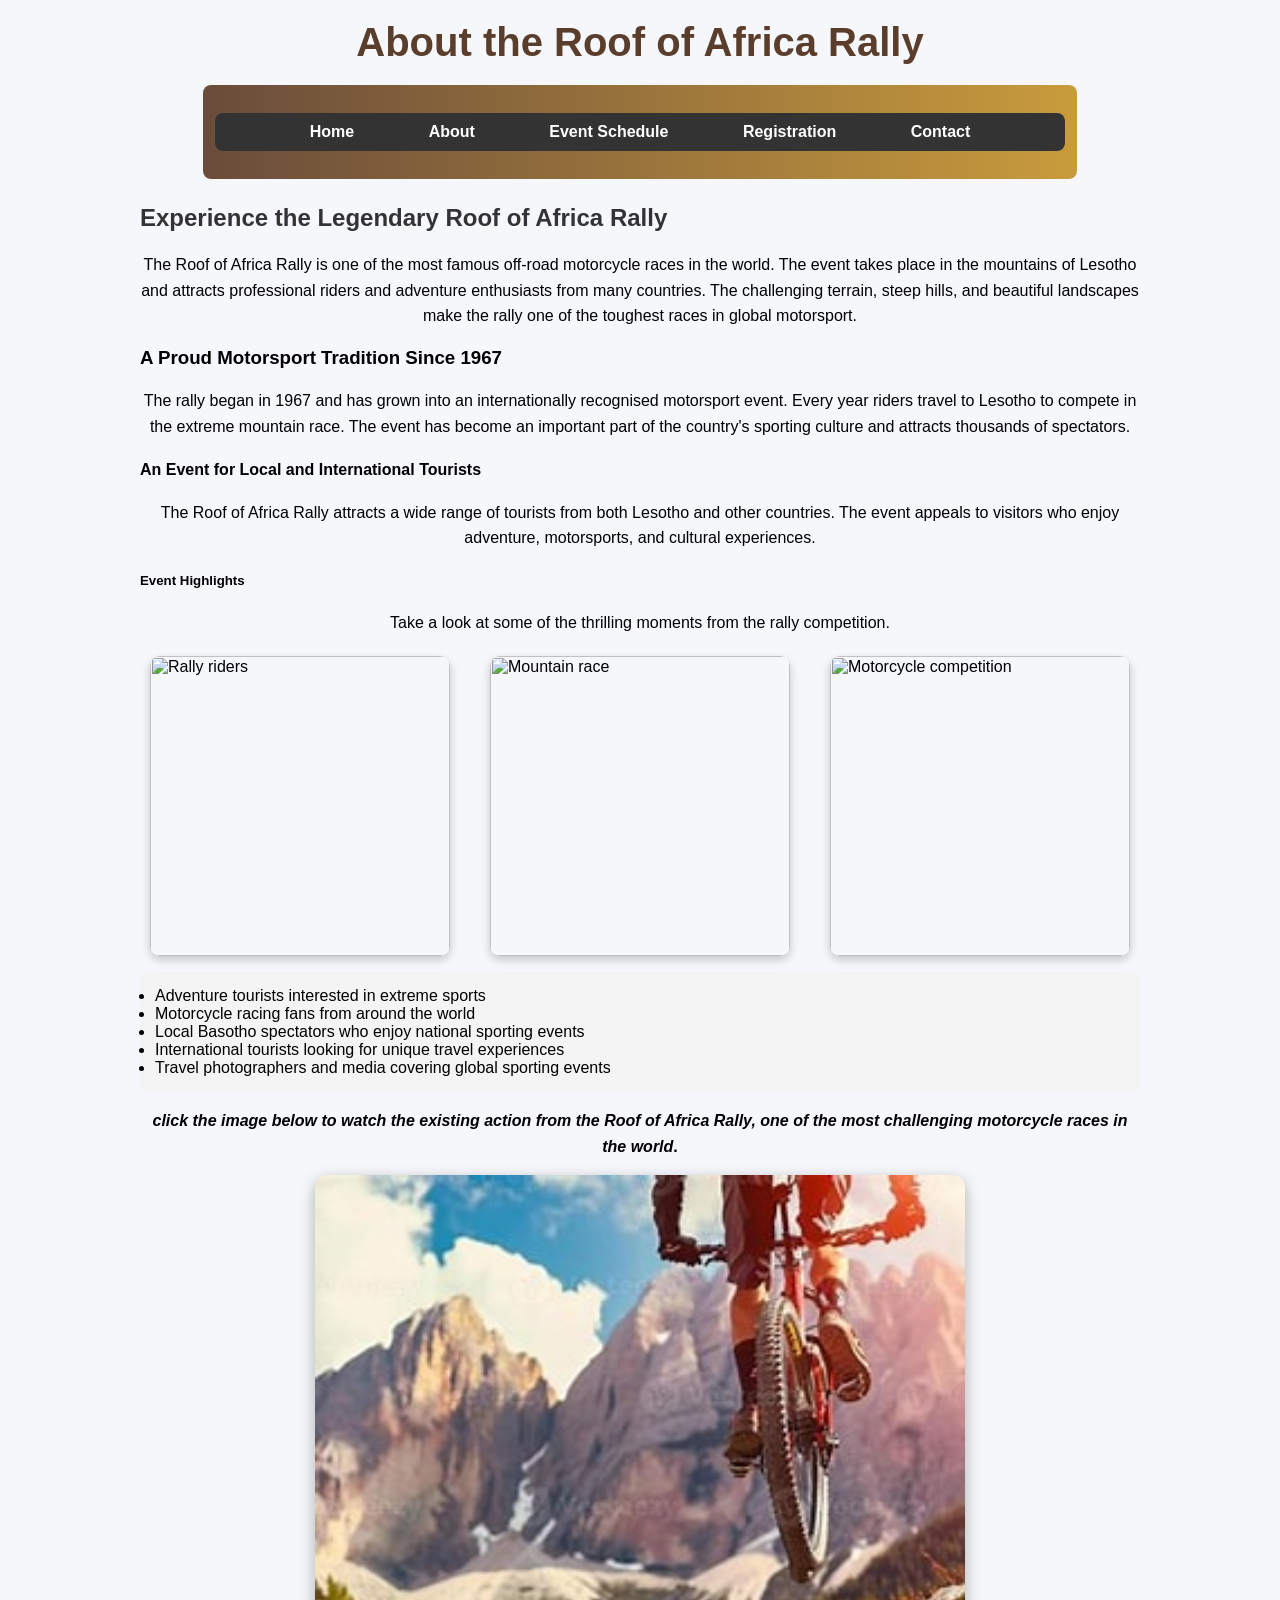
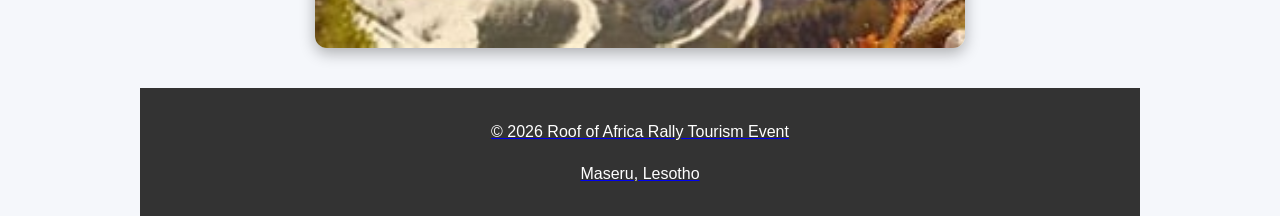
==== about.html @ 10693362 "Add files via upload" ====
<html>
<head>
<title>About the Event</title>
<h1>About the Roof of Africa Rally</h1>
<link rel="stylesheet" href="style.css">
</head>
<body>
<nav>
<ul>
<li><a href="index.html">Home</a></li>
<li><a href="about.html">About</a></li>
<li><a href="programme.html">Event Schedule</a></li>
<li><a href="tickets.html">Registration</a></li>
<li><a href="contact.html">Contact</a></li>
</ul>
</nav>

<h2>Experience the Legendary Roof of Africa Rally</h2>
<p>
The Roof of Africa Rally is one of the most famous off-road motorcycle races in the world. 
The event takes place in the mountains of Lesotho and attracts professional riders and 
adventure enthusiasts from many countries. The challenging terrain, steep hills, and 
beautiful landscapes make the rally one of the toughest races in global motorsport.
</p>
<h3>A Proud Motorsport Tradition Since 1967</h3>
<p>
The rally began in 1967 and has grown into an internationally recognised motorsport event. 
Every year riders travel to Lesotho to compete in the extreme mountain race. The event has 
become an important part of the country's sporting culture and attracts thousands of 
spectators.
</p>
<h4>An Event for Local and International Tourists</h4>
<p>
The Roof of Africa Rally attracts a wide range of tourists from both Lesotho and other
countries. The event appeals to visitors who enjoy adventure, motorsports, and cultural
experiences.
</p>
<h5>Event Highlights</h5>
<p>Take a look at some of the thrilling moments from the rally competition.</p>
<div class="gallery">
<img src="rally1.WEBP" alt="Rally riders" width="300">
<img src="rally2.WEBP" alt="Mountain race" width="300">
<img src="rally3.WEBP" alt="Motorcycle competition" width="300">
</div>
<ul>
<li>Adventure tourists interested in extreme sports</li>
<li>Motorcycle racing fans from around the world</li>
<li>Local Basotho spectators who enjoy national sporting events</li>
<li>International tourists looking for unique travel experiences</li>
<li>Travel photographers and media covering global sporting events</li>
</ul>
<p>
<b><I>click the image below to watch the existing action from the Roof of Africa Rally, one of the most challenging motorcycle  races in the world</I>.</b>
</p>
<p>
<a 
href='https://www.youtube.com/watch?v=NGDMX51AZIc&pp=0gcJCa4KAYcqIYzv'><img src="riders.jpg"width="350" height="250"
</a>
</p>
<footer>
<p>© 2026 Roof of Africa Rally Tourism Event</p>
<p>Maseru, Lesotho</p>
</footer>
</body>
</html>
---- style.css ----
/* Page styling */
body{
font-family: Arial, sans-serif;
margin:0;
padding:0;
background-color:#f4f4f4;
}

/* Navigation menu */
nav ul{
list-style:none;
background:#333;
padding:10px;
text-align:center;
}

nav ul li{
display:inline;
margin:15px;
}

nav ul li a{
color:white;
text-decoration:none;
font-weight:bold;
}

nav ul li a:hover{
color:yellow;
}

/* Headings */
h1{
text-align:center;
color:#2c3e50;
}

h2{
color:#34495e;
margin-top:20px;
}

/* Paragraphs */
p{
line-height:1.6;
}

/* Images */
img{
max-width:100%;
height:auto;
display:block;
margin:auto;
}

/* Tables */
table{
width:80%;
margin:auto;
border-collapse:collapse;
}

table, th, td{
border:1px solid #ccc;
padding:10px;
text-align:center;
}

/* Forms */
form{
width:60%;
margin:auto;
}

input, select{
width:100%;
padding:8px;
margin:5px 0;
}

/* Buttons */
input[type="submit"]{
background-color:#2c3e50;
color:white;
border:none;
padding:10px 20px;
cursor:pointer;
}

input[type="submit"]:hover{
background-color:#1a252f;
}
iframe{
width:90%;
height:450px;
display:block;
margin:30px auto;
border-radius:12px;
box-shadow:0px 4px 10px rgba(0,0,0,0.2);
}
/* Footer */
footer{
text-align:center;
padding:20px;
background:#333;
color:white;
margin-top:20px;
}
h1{
text-align:center;
color:#2c3e50;
margin-top:20px;
}
p{
margin-bottom:15px;
line-height:1.6;
}
ul{
background:#f4f4f4;
padding:15px;
border-radius:8px;
}
nav{
background:#444;
padding:10px;
text-align:center;
}

nav a{
color:white;
margin:15px;
text-decoration:none;
font-weight:bold;
}

nav a:hover{
color:yellow;
}
body{
font-family:Arial, sans-serif;
max-width:1000px;
margin:auto;
}
h2{
margin-top:25px;
color:#333;
}
footer{
background:#1e3a8a;
color:white;
text-align:center;
padding:15px;
margin-top:40px;
}
table{
width:100%;
border-collapse:collapse;
margin-top:20px;
}

.gallery{
display:flex;
justify-content:center;
gap:20px;
flex-wrap:wrap;
margin-top:20px;
}

.gallery img{
width:300px;
border-radius:10px;
box-shadow:0px 4px 10px rgba(0,0,0,0.2);
transition:transform 0.3s;
}

.gallery img:hover{
transform:scale(1.05);
}

th{
background:#1e3a8a;
color:white;
padding:10px;
}

td{
padding:10px;
text-align:center;
}

tr:nth-child(even){
background:#f2f2f2;
}
body{
font-family:Arial, sans-serif;
background:#f5f7fb;
margin:auto;
max-width:1000px;
}
nav{
background:#1e3a8a;
padding:12px;
text-align:center;
}
<h2>Event Highlights</h2>

<img src="rally1.jpg" alt="Rally riders" width="300">
<img src="rally2.jpg" alt="Mountain race" width="300">
<img src="rally3.jpg" alt="Motorcycle competition" width="300">
/* General Page Style */
body{
background:#f4f4f4;
font-family:Arial, sans-serif;
margin:0;
padding:0;
}

/* Main Title */
h1{
text-align:center;
color:#5a3d2b;
font-size:40px;
margin-top:20px;
margin-bottom:10px;
}

/* Navigation Bar */
nav{
text-align:center;
background:linear-gradient(to right,#6a4c3b,#c89b3c);
padding:12px;
border-radius:8px;
margin:20px auto;
width:85%;
}

/* Navigation Links */
nav a{
color:white;
text-decoration:none;
margin:20px;
font-weight:bold;
font-size:16px;
}

/* Hover Effect */
nav a:hover{
color:#ffd700;
}

/* Tagline Style */
.tagline{
text-align:center;
font-style:italic;
color:#666;
margin-bottom:20px;
}

/* Paragraph Centering */
p{
text-align:center;
}

/* Image Styling */
img{
display:block;
margin:auto;
width:65%;
border-radius:12px;
box-shadow:0px 5px 15px rgba(0,0,0,0.3);
}

/* Footer Style */
footer{
text-align:center;
background:#333;
color:white;
padding:15px;
margin-top:40px;
}
.social-links{
text-align:center;
margin-top:20px;
}

.social-links a{
display:inline-block;
margin:10px;
font-weight:bold;
color:#6a4c3b;
text-decoration:none;
}

.social-links a:hover{
color:#c89b3c;
}
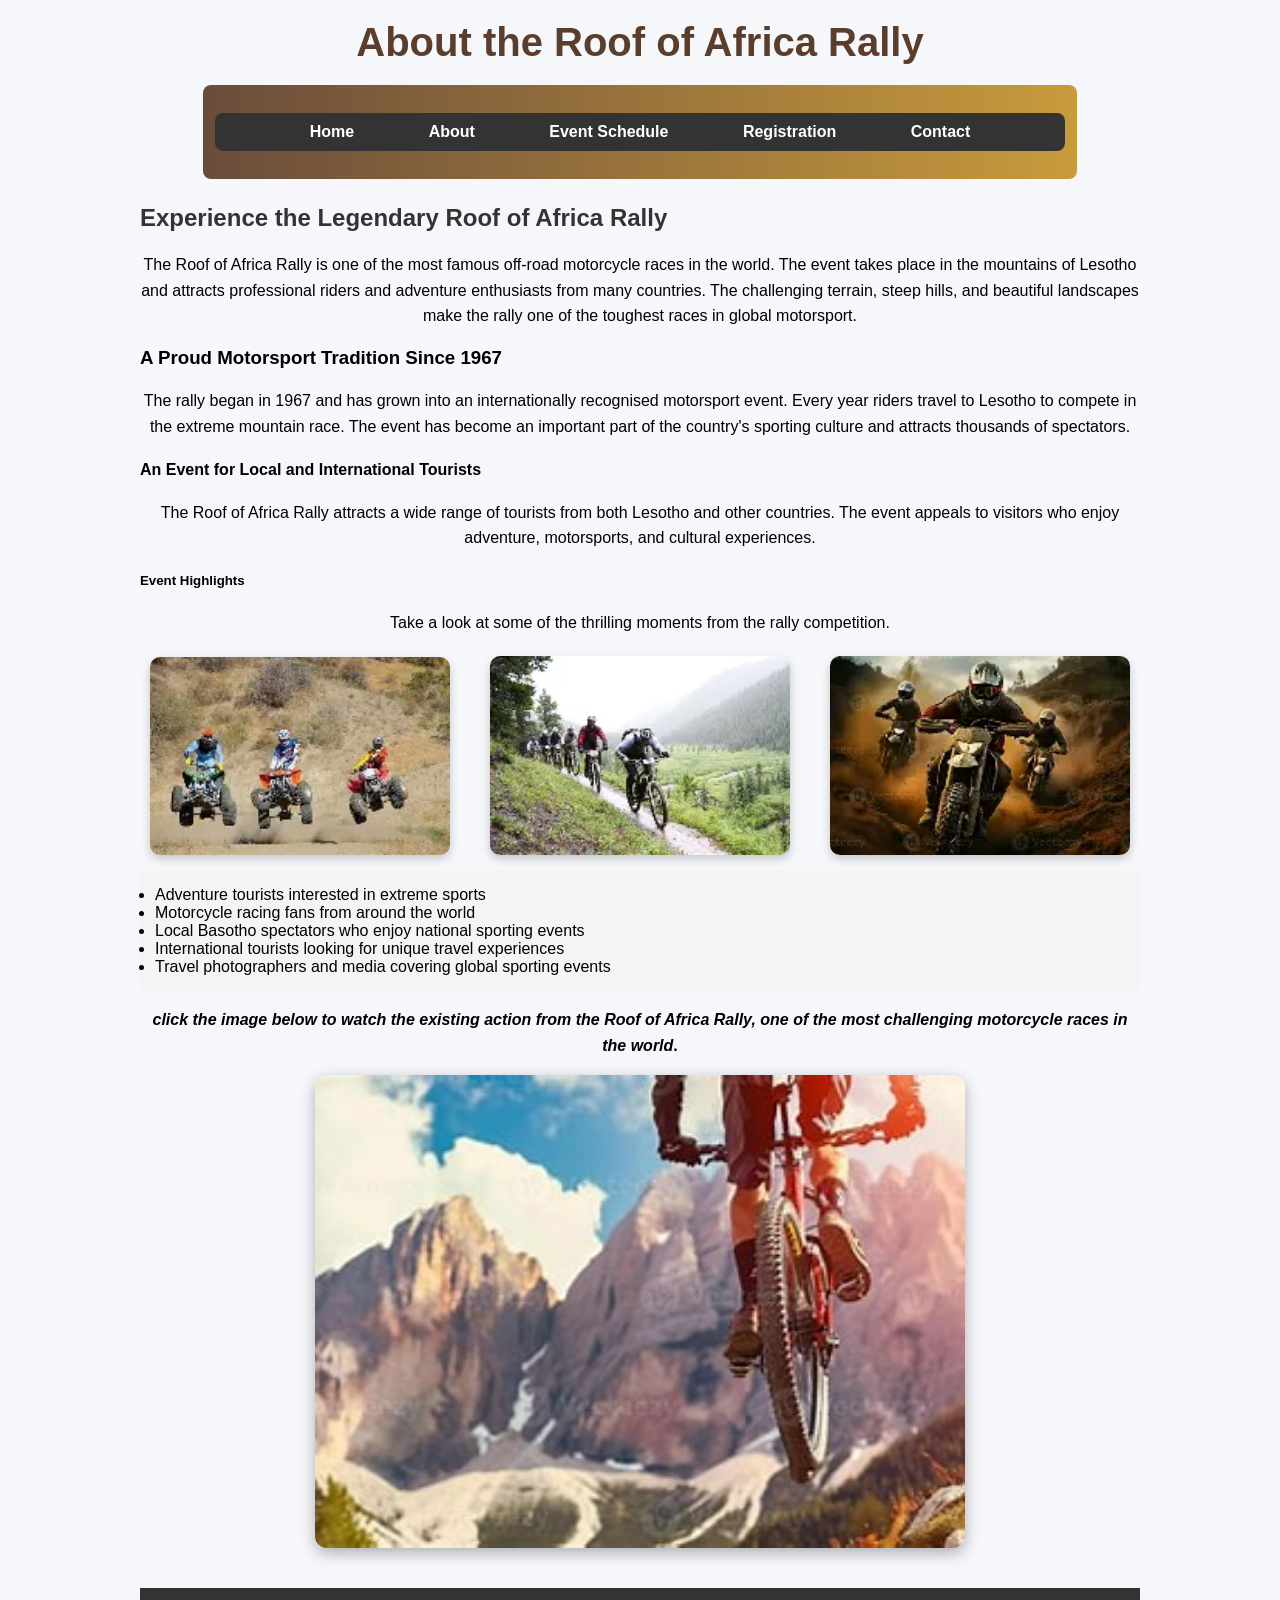
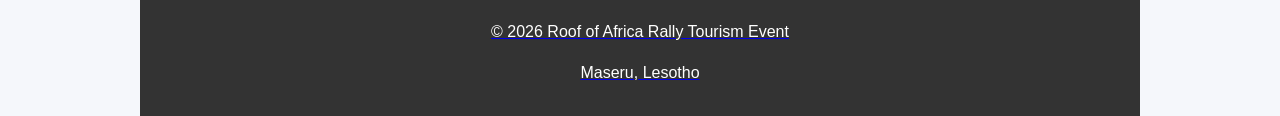
==== commit fc9575e7: "Add files via upload" ====
--- a/about.html
+++ b/about.html
@@ -38,9 +38,9 @@
 <h5>Event Highlights</h5>
 <p>Take a look at some of the thrilling moments from the rally competition.</p>
 <div class="gallery">
-<img src="rally1.WEBP" alt="Rally riders" width="300">
-<img src="rally2.WEBP" alt="Mountain race" width="300">
-<img src="rally3.WEBP" alt="Motorcycle competition" width="300">
+<img src="rally1.webp" alt="Rally riders" width="300">
+<img src="rally2.webp" alt="Mountain race" width="300">
+<img src="rally3.webp" alt="Motorcycle competition" width="300">
 </div>
 <ul>
 <li>Adventure tourists interested in extreme sports</li>
